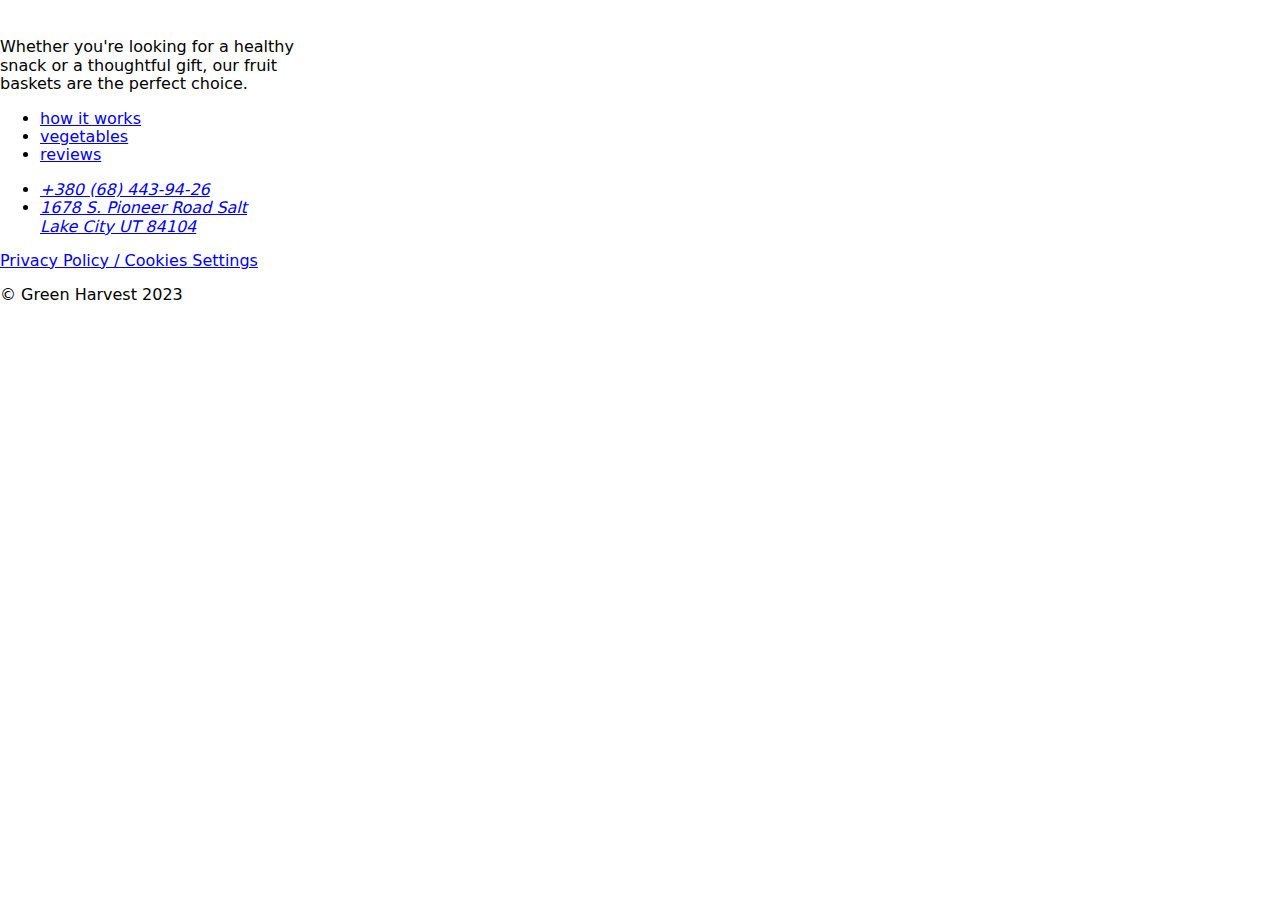
==== index.html @ b63382a8 "finally commit index.html" ====
<!DOCTYPE html>
<html lang="en">
  <head>
    <meta charset="UTF-8" />
    <meta name="viewport" content="width=device-width, initial-scale=1.0" />
    <title>Green Harvest</title>
    <link
      href="https://fonts.googleapis.com/css2?family=Inter+Tight:ital,wght@0,100..900;1,100..900&display=swap"
      rel="stylesheet"
    />
    <link
      rel="stylesheet"
      href="https://cdnjs.cloudflare.com/ajax/libs/modern-normalize/3.0.0/modern-normalize.min.css"
    />
    <link rel="stylesheet" href="css/styles.css" />
  </head>
  <body>
    <footer class="footer">
      <div class="container container-footer">
        <div class="footer-logo-div">
          <a class="footer-logo-a" href="#" target="_self">
            <svg class="footer-icon" width="194" height="18">
              <use href="./images/icons.svg#icon-logo"></use>
            </svg>
          </a>
          <p class="footer-text">
            Whether you're looking for a healthy <br />
            snack or a thoughtful gift, our fruit <br />
            baskets are the perfect choice.
          </p>
        </div>
        <nav class="footer-nav-menu">
          <ul class="footer-nav-list">
            <li><a class="footer-nav-list-item" href="#">how it works</a></li>
            <li><a class="footer-nav-list-item" href="#">vegetables</a></li>
            <li><a class="footer-nav-list-item" href="#">reviews</a></li>
          </ul>
          <address class="footer-address">
            <ul class="footer-address-list">
              <li class="footer-address-item">
                <a href="tel:+380684439426">+380 (68) 443-94-26</a>
              </li>
              <li class="footer-address-item">
                <a href="#"
                  >1678 S. Pioneer Road Salt <br />Lake City UT 84104</a
                >
              </li>
            </ul>
          </address>
        </nav>
      </div>
      <div class="footer-ending">
        <a href="#">Privacy Policy / Cookies Settings</a>
        <p>&copy; Green Harvest 2023</p>
      </div>
    </footer>
  </body>
</html>
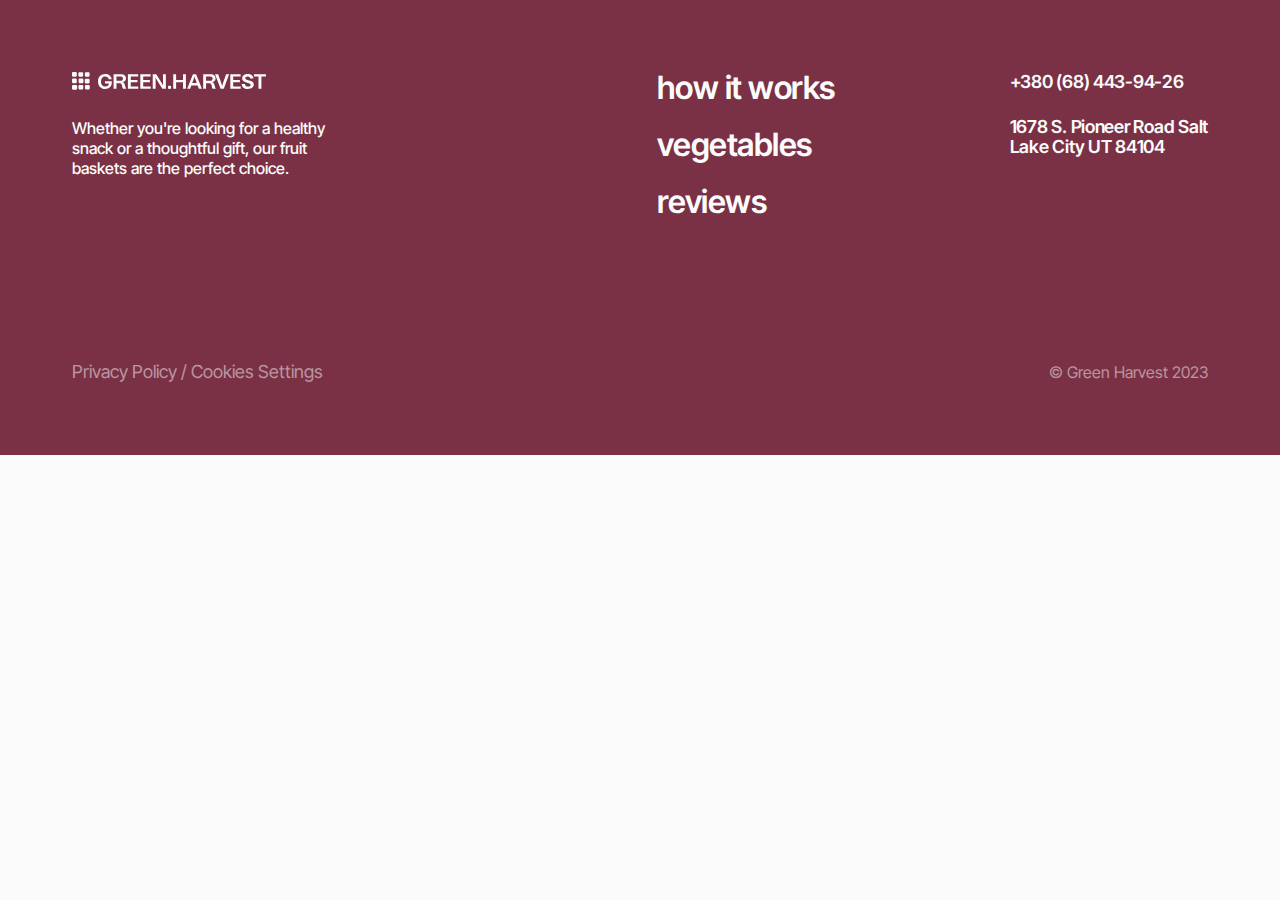
==== commit 219099d3: "finally commit footer" ====
--- a/index.html
+++ b/index.html
@@ -1,3 +1,4 @@
+
 <!DOCTYPE html>
 <html lang="en">
   <head>
--- a/css/styles.css
+++ b/css/styles.css
@@ -0,0 +1,203 @@
+body {
+    background-color: #fbfbfb;
+    font-family: "Inter Tight", sans-serif;
+    color: #141414;
+    width: 100%;
+    margin: 0;
+  }
+  
+  .container {
+    max-width: 1280px;
+    width: 100%;
+    margin: 0 auto;
+    align-items: center;
+  }
+  
+  p,
+  h1,
+  h2,
+  h3,
+  h4,
+  h5,
+  h6,
+  ul {
+    margin: 0;
+    padding: 0;
+    box-sizing: border-box;
+  }
+  
+  .footer {
+    background-color: #7a3145;
+    color: #fbfbfb;
+  }
+  
+  .container-footer {
+    display: flex;
+    flex-direction: row;
+    justify-content: space-between;
+    align-items: flex-start;
+    vertical-align: baseline;
+    padding: 72px;
+  }
+  
+  .footer-logo-a {
+    display: inline-block;
+    margin-bottom: 25px;
+  }
+  
+  .footer-text {
+    font-family: "Inter Tight", sans-serif;
+    font-size: 16px;
+    font-weight: 500;
+    line-height: 20px;
+    text-align: left;
+  }
+  
+  .footer-nav-menu {
+    display: flex;
+    flex-direction: column; 
+    gap: 175px; 
+  }
+  
+  .footer-nav-list {
+    list-style-type: none;
+    box-sizing: content-box;
+    display: flex;
+    flex-direction: column;
+    gap: 25px;
+  }
+  
+  .footer-nav-list-item {
+    font-family: inherit;
+    text-decoration: none;
+    color: #fbfbfb;
+    font-size: 32px;
+    font-weight: 600;
+    line-height: 32px;
+    letter-spacing: -0.015em;
+    text-align: left;
+  }
+  
+  .footer-address-list {
+    font-family: inherit;
+    text-decoration: none;
+    list-style-type: none;
+    font-size: 18px;
+    font-weight: 600;
+    line-height: 20px;
+    letter-spacing: -0.015em;
+    text-align: left;
+    display: flex;
+    flex-direction: column;
+    gap: 25px;
+  }
+  
+  .footer-address a {
+    text-decoration: none;
+    list-style-type: none;
+    font-style: normal;
+    color: #fbfbfb;
+  }
+  
+  .footer-ending {
+    max-width: 1280px;
+    display: flex;
+    flex-direction: row;
+    justify-content: space-between;
+    color: rgba(251, 251, 251, 0.5);
+    padding: 72px;
+    margin: 0 auto;
+  }
+  
+  .footer-ending a {
+    list-style-type: none;
+    text-decoration: none;
+    font-family: inherit;
+    color: rgba(251, 251, 251, 0.5);
+  }
+  
+  /* Responsive tasarım */
+  
+  
+  @media (max-width: 375px) {
+    .container-footer {
+      flex-direction: column; 
+      padding: 20px; 
+      gap: 40px;
+    }
+  
+    .footer-ending {
+      flex-direction: row; 
+      justify-content: space-between; 
+      padding: 40px 20px;
+    }
+  
+    .footer-nav-menu {
+      gap: 25px; 
+    }
+  
+    .footer-ending a {
+      font-size: 14px; 
+    }
+  }
+  
+  @media (min-width: 375px) {
+    .container-footer {
+      flex-direction: row; 
+      padding: 40px; 
+      gap: 40px;
+    }
+  
+    .footer-nav-menu {
+      gap: 50px; 
+    }
+  
+    .footer-ending {
+      flex-direction: row; 
+      align-items: center; 
+      justify-content: space-between;
+      padding: 40px;
+    }
+  
+    .footer-ending a {
+      font-size: 16px;
+    }
+  }
+  
+  @media (min-width: 768px) {
+    .container-footer {
+      flex-direction: row;
+      padding: 72px;
+    }
+  
+    .footer-nav-menu {
+      gap: 100px;
+    }
+  
+    .footer-ending {
+      flex-direction: row; 
+      justify-content: space-between;
+      padding: 72px;
+    }
+  
+    .footer-ending a {
+      font-size: 18px;
+    }
+  }
+  
+  @media (min-width: 1280px) {
+    .container-footer {
+      flex-direction: row; 
+      padding: 72px;
+    }
+  
+    .footer-nav-menu {
+      flex-direction: row;
+      gap: 175px;
+    }
+  
+    .footer-ending {
+      flex-direction: row;
+      justify-content: space-between;
+    }
+  }